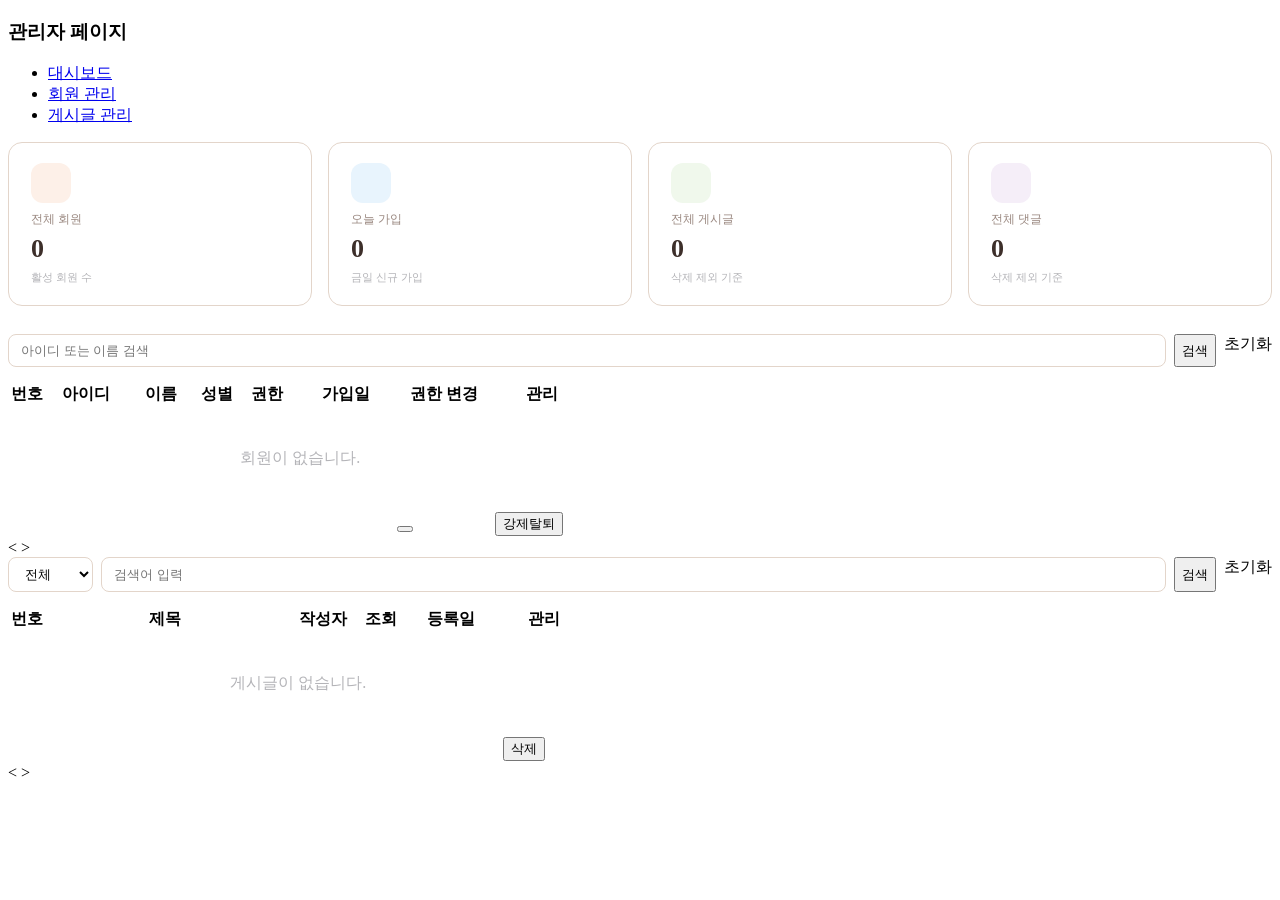
==== src/main/resources/templates/admin/index.html @ 3387bf03 "refactor: 관리자 페이지 단일 탭 구조로 통합 및 Thymeleaf onclick XSS 오류 수정 Co-Authored-By: Claude Sonnet 4.6 <norep" ====
<!DOCTYPE html>
<html lang="ko" xmlns:th="http://www.thymeleaf.org" xmlns:layout="http://www.ultraq.net.nz/thymeleaf/layout" layout:decorate="layout/basic">

    <th:block layout:fragment="title"><title>관리자 페이지</title></th:block>

    <th:block layout:fragment="add-css">
        <style>
            /* 탭 컨텐츠 여백 초기화 */
            .tab_content { margin-top: 0 !important; }

            /* 통계 카드 */
            .stat_grid {
                display: grid; grid-template-columns: repeat(4, 1fr); gap: 16px; margin-bottom: 28px;
            }
            .stat_card {
                background: #fff; border: 1px solid #E3D5CA; border-radius: 14px; padding: 20px 22px;
                display: flex; flex-direction: column; gap: 8px;
            }
            .stat_icon { width: 40px; height: 40px; border-radius: 12px; display: flex; align-items: center; justify-content: center; font-size: 17px; }
            .stat_label { font-size: 12px; color: #9a8880; }
            .stat_value { font-size: 26px; font-weight: 700; color: #3d2f2a; line-height: 1; }
            .stat_sub   { font-size: 11px; color: #B4B4B8; }
            .icon_member  { background: #FDF0E8; color: #D7936A; }
            .icon_today   { background: #E8F4FD; color: #5AABCE; }
            .icon_post    { background: #F0F8EC; color: #72B35A; }
            .icon_comment { background: #F5EEF8; color: #A87EC9; }

            /* 역할 뱃지 */
            .role_badge { display: inline-block; padding: 3px 10px; border-radius: 20px; font-size: 11px; font-weight: 600; }
            .role_admin { background: #FDE8E8; color: #C45A5A; }
            .role_user  { background: #E8F4E8; color: #5A9C5A; }

            /* 검색바 */
            .search_bar { display: flex; gap: 8px; margin-bottom: 14px; }
            .search_bar input,
            .search_bar select {
                padding: 8px 12px; border: 1px solid #E3D5CA; border-radius: 8px;
                font-size: 13px; background: #fff;
            }
            .search_bar input { flex: 1; }

            @media (max-width: 900px) { .stat_grid { grid-template-columns: repeat(2, 1fr); } }
        </style>
    </th:block>

    <th:block layout:fragment="content">
        <div class="page_tits">
            <h3>관리자 페이지</h3>
        </div>

        <div class="content">

            <!-- 탭 메뉴 -->
            <ul id="tabmenu">
                <li><a href="javascript:void(0);" th:classappend="${activeTab == 'dashboard'} ? 'on'" onclick="showTab('tab_dashboard', this)">대시보드</a></li>
                <li><a href="javascript:void(0);" th:classappend="${activeTab == 'members'}  ? 'on'" onclick="showTab('tab_members',  this)">회원 관리</a></li>
                <li><a href="javascript:void(0);" th:classappend="${activeTab == 'posts'}    ? 'on'" onclick="showTab('tab_posts',    this)">게시글 관리</a></li>
            </ul>

            <!-- 탭 1: 대시보드 -->
            <section id="tab_dashboard" class="tab_content"
                     th:style="${activeTab != 'dashboard'} ? 'display:none'">
                <div class="stat_grid">
                    <div class="stat_card">
                        <div class="stat_icon icon_member"><i class="fas fa-users"></i></div>
                        <span class="stat_label">전체 회원</span>
                        <span class="stat_value" th:text="${stats.totalMembers}">0</span>
                        <span class="stat_sub">활성 회원 수</span>
                    </div>
                    <div class="stat_card">
                        <div class="stat_icon icon_today"><i class="fas fa-user-plus"></i></div>
                        <span class="stat_label">오늘 가입</span>
                        <span class="stat_value" th:text="${stats.todaySignups}">0</span>
                        <span class="stat_sub">금일 신규 가입</span>
                    </div>
                    <div class="stat_card">
                        <div class="stat_icon icon_post"><i class="fas fa-file-alt"></i></div>
                        <span class="stat_label">전체 게시글</span>
                        <span class="stat_value" th:text="${stats.totalPosts}">0</span>
                        <span class="stat_sub">삭제 제외 기준</span>
                    </div>
                    <div class="stat_card">
                        <div class="stat_icon icon_comment"><i class="fas fa-comment-dots"></i></div>
                        <span class="stat_label">전체 댓글</span>
                        <span class="stat_value" th:text="${stats.totalComments}">0</span>
                        <span class="stat_sub">삭제 제외 기준</span>
                    </div>
                </div>
            </section>

            <!-- 탭 2: 회원 관리 -->
            <section id="tab_members" class="tab_content"
                     th:style="${activeTab != 'members'} ? 'display:none'">

                <form method="get" th:action="@{/admin/index.do}">
                    <input type="hidden" name="tab" value="members" />
                    <div class="search_bar">
                        <input type="text" name="mKeyword" th:value="${mKeyword}" placeholder="아이디 또는 이름 검색" />
                        <button type="submit" class="btns btn_st3 btn_mid">검색</button>
                        <a th:href="@{/admin/index.do(tab='members')}" class="btns btn_bdr3 btn_mid">초기화</a>
                    </div>
                </form>

                <table class="tb tb_col">
                    <colgroup>
                        <col style="width:6%"/><col style="width:14%"/><col style="width:12%"/>
                        <col style="width:7%"/><col style="width:10%"/><col style="width:17%"/>
                        <col style="width:17%"/><col style="width:17%"/>
                    </colgroup>
                    <thead>
                        <tr>
                            <th>번호</th><th>아이디</th><th>이름</th>
                            <th>성별</th><th>권한</th><th>가입일</th>
                            <th>권한 변경</th><th>관리</th>
                        </tr>
                    </thead>
                    <tbody>
                        <tr th:if="${#lists.isEmpty(members.list)}">
                            <td colspan="8" style="text-align:center; color:#B4B4B8; padding:40px 0;">회원이 없습니다.</td>
                        </tr>
                        <tr th:each="m : ${members.list}">
                            <td th:text="${m.id}"></td>
                            <td th:text="${m.loginId}"></td>
                            <td th:text="${m.name}"></td>
                            <td th:text="${m.gender == T(com.study.domain.member.Gender).M} ? '남' : '여'"></td>
                            <td>
                                <span class="role_badge"
                                      th:classappend="${m.role == T(com.study.domain.member.MemberRole).ADMIN} ? 'role_admin' : 'role_user'"
                                      th:text="${m.role}"></span>
                            </td>
                            <td th:text="${#temporals.format(m.createdDate, 'yyyy.MM.dd HH:mm')}"></td>
                            <td>
                                <button type="button" class="btns btn_sml btn-role"
                                        th:classappend="${m.role == T(com.study.domain.member.MemberRole).ADMIN} ? 'btn_bdr3' : 'btn_st3'"
                                        th:data-id="${m.id}"
                                        th:data-target="${m.role == T(com.study.domain.member.MemberRole).USER ? 'ADMIN' : 'USER'}"
                                        th:text="${m.role == T(com.study.domain.member.MemberRole).USER ? '관리자로' : '일반으로'}">
                                </button>
                            </td>
                            <td>
                                <button type="button" class="btns btn_st1 btn_sml btn-withdraw"
                                        th:data-id="${m.id}"
                                        th:data-loginid="${m.loginId}">강제탈퇴</button>
                            </td>
                        </tr>
                    </tbody>
                </table>

                <!-- 페이지네이션 -->
                <div th:if="${members.pagination != null}" class="paging_area">
                    <th:block th:with="pg=${members.pagination}">
                        <a th:if="${pg.existPrevPage}"
                           th:href="@{/admin/index.do(tab='members', mPage=${pg.startPage - 1}, mKeyword=${mKeyword})}"
                           class="page_btn">&lt;</a>
                        <th:block th:each="num : ${#numbers.sequence(pg.startPage, pg.endPage)}">
                            <a th:href="@{/admin/index.do(tab='members', mPage=${num}, mKeyword=${mKeyword})}"
                               th:text="${num}"
                               th:classappend="${num == pg.currentPage} ? ' on'"
                               class="page_btn"></a>
                        </th:block>
                        <a th:if="${pg.existNextPage}"
                           th:href="@{/admin/index.do(tab='members', mPage=${pg.endPage + 1}, mKeyword=${mKeyword})}"
                           class="page_btn">&gt;</a>
                    </th:block>
                </div>
            </section>

            <!-- 탭 3: 게시글 관리 -->
            <section id="tab_posts" class="tab_content"
                     th:style="${activeTab != 'posts'} ? 'display:none'">

                <form method="get" th:action="@{/admin/index.do}">
                    <input type="hidden" name="tab" value="posts" />
                    <div class="search_bar">
                        <select name="pSearchType">
                            <option value="" th:selected="${pSearchType == ''}">전체</option>
                            <option value="title"   th:selected="${pSearchType == 'title'}">제목</option>
                            <option value="writer"  th:selected="${pSearchType == 'writer'}">작성자</option>
                            <option value="content" th:selected="${pSearchType == 'content'}">내용</option>
                        </select>
                        <input type="text" name="pKeyword" th:value="${pKeyword}" placeholder="검색어 입력" />
                        <button type="submit" class="btns btn_st3 btn_mid">검색</button>
                        <a th:href="@{/admin/index.do(tab='posts')}" class="btns btn_bdr3 btn_mid">초기화</a>
                    </div>
                </form>

                <table class="tb tb_col">
                    <colgroup>
                        <col style="width:6%"/><col style="width:42%"/><col style="width:13%"/>
                        <col style="width:7%"/><col style="width:17%"/><col style="width:15%"/>
                    </colgroup>
                    <thead>
                        <tr>
                            <th>번호</th><th>제목</th><th>작성자</th>
                            <th>조회</th><th>등록일</th><th>관리</th>
                        </tr>
                    </thead>
                    <tbody>
                        <tr th:if="${#lists.isEmpty(posts.list)}">
                            <td colspan="6" style="text-align:center; color:#B4B4B8; padding:40px 0;">게시글이 없습니다.</td>
                        </tr>
                        <tr th:each="p : ${posts.list}">
                            <td th:text="${p.id}"></td>
                            <td style="text-align:left; padding-left:14px;">
                                <a th:href="@{/post/view.do(id=${p.id})}" th:text="${p.title}"
                                   style="color:#3d2f2a;"></a>
                            </td>
                            <td th:text="${p.writer}"></td>
                            <td th:text="${p.viewCnt}"></td>
                            <td th:text="${#temporals.format(p.createdDate, 'yyyy.MM.dd HH:mm')}"></td>
                            <td>
                                <button type="button" class="btns btn_st1 btn_sml btn-delete-post"
                                        th:data-id="${p.id}"
                                        th:data-title="${p.title}">삭제</button>
                            </td>
                        </tr>
                    </tbody>
                </table>

                <!-- 페이지네이션 -->
                <div th:if="${posts.pagination != null}" class="paging_area">
                    <th:block th:with="pg=${posts.pagination}">
                        <a th:if="${pg.existPrevPage}"
                           th:href="@{/admin/index.do(tab='posts', pPage=${pg.startPage - 1}, pKeyword=${pKeyword}, pSearchType=${pSearchType})}"
                           class="page_btn">&lt;</a>
                        <th:block th:each="num : ${#numbers.sequence(pg.startPage, pg.endPage)}">
                            <a th:href="@{/admin/index.do(tab='posts', pPage=${num}, pKeyword=${pKeyword}, pSearchType=${pSearchType})}"
                               th:text="${num}"
                               th:classappend="${num == pg.currentPage} ? ' on'"
                               class="page_btn"></a>
                        </th:block>
                        <a th:if="${pg.existNextPage}"
                           th:href="@{/admin/index.do(tab='posts', pPage=${pg.endPage + 1}, pKeyword=${pKeyword}, pSearchType=${pSearchType})}"
                           class="page_btn">&gt;</a>
                    </th:block>
                </div>
            </section>

        </div>
    </th:block>

    <th:block layout:fragment="script">
        <script>
            function showTab(tabId, el) {
                document.querySelectorAll('.tab_content').forEach(t => t.style.display = 'none');
                document.querySelectorAll('#tabmenu a').forEach(a => a.classList.remove('on'));
                document.getElementById(tabId).style.display = 'block';
                el.classList.add('on');
            }

            // 권한 변경
            document.querySelectorAll('.btn-role').forEach(btn => {
                btn.addEventListener('click', function () {
                    const id     = this.dataset.id;
                    const target = this.dataset.target;
                    const label  = target === 'ADMIN' ? '관리자' : '일반 회원';
                    if (!confirm(`권한을 ${label}으로 변경하시겠습니까?`)) return;
                    $.ajax({
                        url: `/api/v1/admin/members/${id}/role`,
                        type: 'PUT',
                        contentType: 'application/json',
                        data: JSON.stringify({ role: target }),
                        success: () => location.href = '/admin/index.do?tab=members',
                        error: xhr => alert(JSON.parse(xhr.responseText).message || '변경 실패')
                    });
                });
            });

            // 강제 탈퇴
            document.querySelectorAll('.btn-withdraw').forEach(btn => {
                btn.addEventListener('click', function () {
                    const id      = this.dataset.id;
                    const loginId = this.dataset.loginid;
                    if (!confirm(`[${loginId}] 회원을 강제 탈퇴하시겠습니까?\n이 작업은 되돌릴 수 없습니다.`)) return;
                    $.ajax({
                        url: `/api/v1/admin/members/${id}`,
                        type: 'DELETE',
                        success: () => location.href = '/admin/index.do?tab=members',
                        error: xhr => alert(JSON.parse(xhr.responseText).message || '처리 실패')
                    });
                });
            });

            // 게시글 삭제
            document.querySelectorAll('.btn-delete-post').forEach(btn => {
                btn.addEventListener('click', function () {
                    const id    = this.dataset.id;
                    const title = this.dataset.title;
                    if (!confirm(`[${title}]\n게시글을 삭제하시겠습니까?`)) return;
                    $.ajax({
                        url: `/api/v1/admin/posts/${id}`,
                        type: 'DELETE',
                        success: () => location.href = '/admin/index.do?tab=posts',
                        error: xhr => alert(JSON.parse(xhr.responseText).message || '삭제 실패')
                    });
                });
            });
        </script>
    </th:block>

</html>
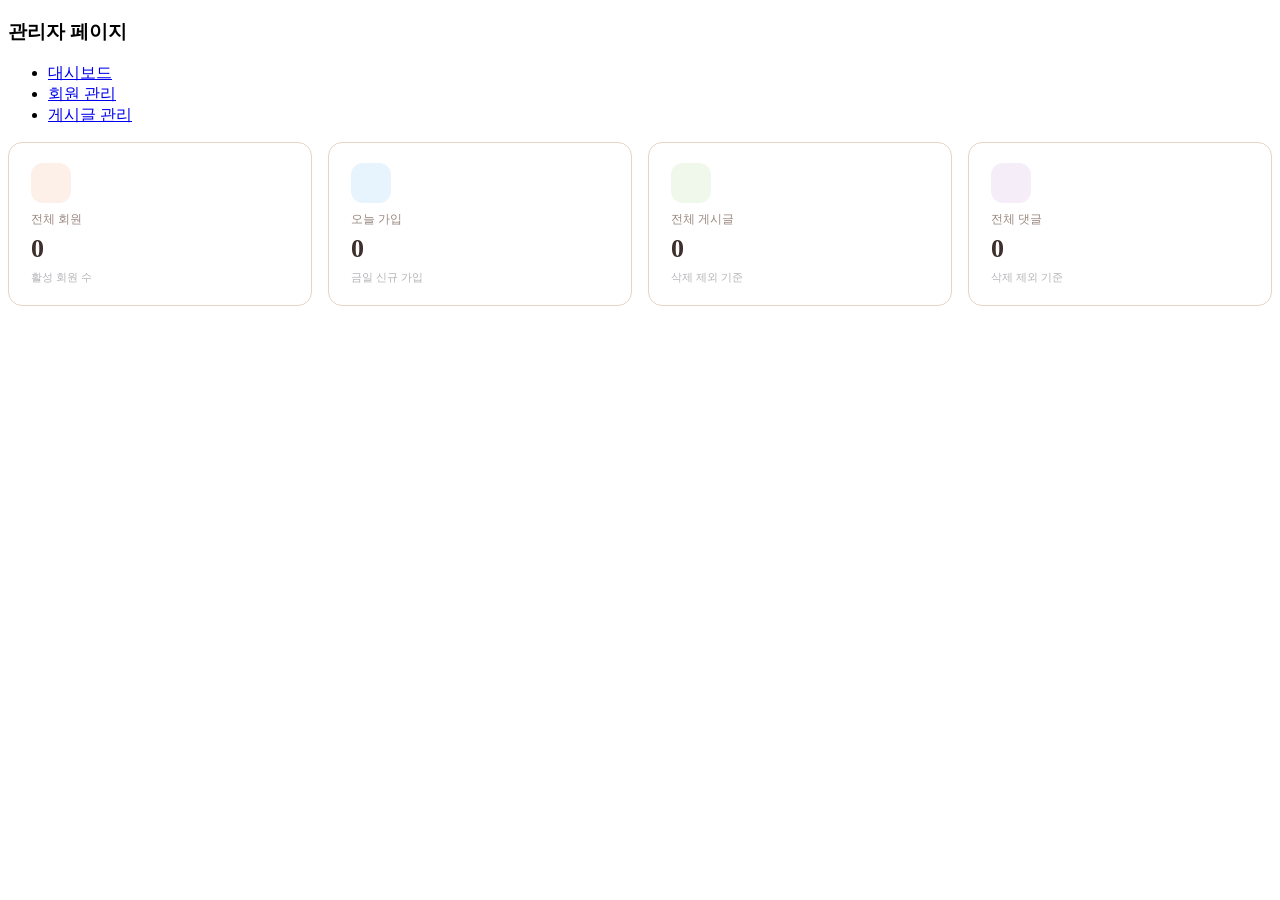
==== commit a59f1384: "fix: 관리자 페이지 Thymeleaf T() 정적 클래스 접근 오류 수정 Co-Authored-By: Claude Sonnet 4.6 <noreply@anthropic.com>" ====
--- a/src/main/resources/templates/admin/index.html
+++ b/src/main/resources/templates/admin/index.html
@@ -5,45 +5,43 @@
 
     <th:block layout:fragment="add-css">
         <style>
-            /* 탭 컨텐츠 여백 초기화 */
             .tab_content { margin-top: 0 !important; }
 
-            /* 통계 카드 */
             .stat_grid {
                 display: grid; grid-template-columns: repeat(4, 1fr); gap: 16px; margin-bottom: 28px;
             }
             .stat_card {
-                background: #fff; border: 1px solid #E3D5CA; border-radius: 14px; padding: 20px 22px;
-                display: flex; flex-direction: column; gap: 8px;
-            }
-            .stat_icon { width: 40px; height: 40px; border-radius: 12px; display: flex; align-items: center; justify-content: center; font-size: 17px; }
-            .stat_label { font-size: 12px; color: #9a8880; }
-            .stat_value { font-size: 26px; font-weight: 700; color: #3d2f2a; line-height: 1; }
-            .stat_sub   { font-size: 11px; color: #B4B4B8; }
-            .icon_member  { background: #FDF0E8; color: #D7936A; }
-            .icon_today   { background: #E8F4FD; color: #5AABCE; }
-            .icon_post    { background: #F0F8EC; color: #72B35A; }
-            .icon_comment { background: #F5EEF8; color: #A87EC9; }
-
-            /* 역할 뱃지 */
-            .role_badge { display: inline-block; padding: 3px 10px; border-radius: 20px; font-size: 11px; font-weight: 600; }
-            .role_admin { background: #FDE8E8; color: #C45A5A; }
-            .role_user  { background: #E8F4E8; color: #5A9C5A; }
-
-            /* 검색바 */
-            .search_bar { display: flex; gap: 8px; margin-bottom: 14px; }
+                background: #fff; border: 1px solid #E3D5CA; border-radius: 14px;
+                padding: 20px 22px; display: flex; flex-direction: column; gap: 8px;
+            }
+            .stat_icon { width:40px; height:40px; border-radius:12px; display:flex; align-items:center; justify-content:center; font-size:17px; }
+            .stat_label { font-size:12px; color:#9a8880; }
+            .stat_value { font-size:26px; font-weight:700; color:#3d2f2a; line-height:1; }
+            .stat_sub   { font-size:11px; color:#B4B4B8; }
+            .icon_member  { background:#FDF0E8; color:#D7936A; }
+            .icon_today   { background:#E8F4FD; color:#5AABCE; }
+            .icon_post    { background:#F0F8EC; color:#72B35A; }
+            .icon_comment { background:#F5EEF8; color:#A87EC9; }
+
+            .role_badge { display:inline-block; padding:3px 10px; border-radius:20px; font-size:11px; font-weight:600; }
+            .role_admin { background:#FDE8E8; color:#C45A5A; }
+            .role_user  { background:#E8F4E8; color:#5A9C5A; }
+
+            .search_bar { display:flex; gap:8px; margin-bottom:14px; }
             .search_bar input,
             .search_bar select {
-                padding: 8px 12px; border: 1px solid #E3D5CA; border-radius: 8px;
-                font-size: 13px; background: #fff;
-            }
-            .search_bar input { flex: 1; }
-
-            @media (max-width: 900px) { .stat_grid { grid-template-columns: repeat(2, 1fr); } }
+                padding:8px 12px; border:1px solid #E3D5CA; border-radius:8px; font-size:13px; background:#fff;
+            }
+            .search_bar input { flex:1; }
+
+            @media (max-width:900px) { .stat_grid { grid-template-columns:repeat(2,1fr); } }
         </style>
     </th:block>
 
+    <!-- activeTab 서버 값을 JS로 전달하기 위한 hidden 요소 -->
     <th:block layout:fragment="content">
+        <div id="activeTabValue" th:data-tab="${activeTab}" style="display:none"></div>
+
         <div class="page_tits">
             <h3>관리자 페이지</h3>
         </div>
@@ -52,14 +50,13 @@
 
             <!-- 탭 메뉴 -->
             <ul id="tabmenu">
-                <li><a href="javascript:void(0);" th:classappend="${activeTab == 'dashboard'} ? 'on'" onclick="showTab('tab_dashboard', this)">대시보드</a></li>
-                <li><a href="javascript:void(0);" th:classappend="${activeTab == 'members'}  ? 'on'" onclick="showTab('tab_members',  this)">회원 관리</a></li>
-                <li><a href="javascript:void(0);" th:classappend="${activeTab == 'posts'}    ? 'on'" onclick="showTab('tab_posts',    this)">게시글 관리</a></li>
+                <li><a href="javascript:void(0);" data-tab="dashboard" onclick="showTab('tab_dashboard', this)">대시보드</a></li>
+                <li><a href="javascript:void(0);" data-tab="members"   onclick="showTab('tab_members',   this)">회원 관리</a></li>
+                <li><a href="javascript:void(0);" data-tab="posts"     onclick="showTab('tab_posts',     this)">게시글 관리</a></li>
             </ul>
 
-            <!-- 탭 1: 대시보드 -->
-            <section id="tab_dashboard" class="tab_content"
-                     th:style="${activeTab != 'dashboard'} ? 'display:none'">
+            <!-- ── 탭 1: 대시보드 ─────────────────────────── -->
+            <section id="tab_dashboard" class="tab_content">
                 <div class="stat_grid">
                     <div class="stat_card">
                         <div class="stat_icon icon_member"><i class="fas fa-users"></i></div>
@@ -88,9 +85,8 @@
                 </div>
             </section>
 
-            <!-- 탭 2: 회원 관리 -->
-            <section id="tab_members" class="tab_content"
-                     th:style="${activeTab != 'members'} ? 'display:none'">
+            <!-- ── 탭 2: 회원 관리 ─────────────────────────── -->
+            <section id="tab_members" class="tab_content" style="display:none">
 
                 <form method="get" th:action="@{/admin/index.do}">
                     <input type="hidden" name="tab" value="members" />
@@ -116,66 +112,59 @@
                     </thead>
                     <tbody>
                         <tr th:if="${#lists.isEmpty(members.list)}">
-                            <td colspan="8" style="text-align:center; color:#B4B4B8; padding:40px 0;">회원이 없습니다.</td>
+                            <td colspan="8" style="text-align:center;color:#B4B4B8;padding:40px 0;">회원이 없습니다.</td>
                         </tr>
                         <tr th:each="m : ${members.list}">
                             <td th:text="${m.id}"></td>
                             <td th:text="${m.loginId}"></td>
                             <td th:text="${m.name}"></td>
-                            <td th:text="${m.gender == T(com.study.domain.member.Gender).M} ? '남' : '여'"></td>
-                            <td>
-                                <span class="role_badge"
-                                      th:classappend="${m.role == T(com.study.domain.member.MemberRole).ADMIN} ? 'role_admin' : 'role_user'"
-                                      th:text="${m.role}"></span>
+                            <td th:text="${m.gender.name() == 'M'} ? '남' : '여'"></td>
+                            <td>
+                                <span th:class="${m.role.name() == 'ADMIN'} ? 'role_badge role_admin' : 'role_badge role_user'"
+                                      th:text="${m.role.name()}"></span>
                             </td>
                             <td th:text="${#temporals.format(m.createdDate, 'yyyy.MM.dd HH:mm')}"></td>
                             <td>
-                                <button type="button" class="btns btn_sml btn-role"
-                                        th:classappend="${m.role == T(com.study.domain.member.MemberRole).ADMIN} ? 'btn_bdr3' : 'btn_st3'"
-                                        th:data-id="${m.id}"
-                                        th:data-target="${m.role == T(com.study.domain.member.MemberRole).USER ? 'ADMIN' : 'USER'}"
-                                        th:text="${m.role == T(com.study.domain.member.MemberRole).USER ? '관리자로' : '일반으로'}">
+                                <button type="button"
+                                        th:class="${m.role.name() == 'ADMIN'} ? 'btns btn_bdr3 btn_sml btn-role' : 'btns btn_st3 btn_sml btn-role'"
+                                        th:attr="data-id=${m.id}, data-target=${m.role.name() == 'USER' ? 'ADMIN' : 'USER'}"
+                                        th:text="${m.role.name() == 'USER'} ? '관리자로' : '일반으로'">
                                 </button>
                             </td>
                             <td>
                                 <button type="button" class="btns btn_st1 btn_sml btn-withdraw"
-                                        th:data-id="${m.id}"
-                                        th:data-loginid="${m.loginId}">강제탈퇴</button>
+                                        th:attr="data-id=${m.id}, data-loginid=${m.loginId}">강제탈퇴</button>
                             </td>
                         </tr>
                     </tbody>
                 </table>
 
-                <!-- 페이지네이션 -->
                 <div th:if="${members.pagination != null}" class="paging_area">
                     <th:block th:with="pg=${members.pagination}">
                         <a th:if="${pg.existPrevPage}"
-                           th:href="@{/admin/index.do(tab='members', mPage=${pg.startPage - 1}, mKeyword=${mKeyword})}"
+                           th:href="@{/admin/index.do(tab='members',mPage=${pg.startPage-1},mKeyword=${mKeyword})}"
                            class="page_btn">&lt;</a>
-                        <th:block th:each="num : ${#numbers.sequence(pg.startPage, pg.endPage)}">
-                            <a th:href="@{/admin/index.do(tab='members', mPage=${num}, mKeyword=${mKeyword})}"
-                               th:text="${num}"
-                               th:classappend="${num == pg.currentPage} ? ' on'"
-                               class="page_btn"></a>
-                        </th:block>
+                        <a th:each="num : ${#numbers.sequence(pg.startPage, pg.endPage)}"
+                           th:href="@{/admin/index.do(tab='members',mPage=${num},mKeyword=${mKeyword})}"
+                           th:text="${num}"
+                           th:class="${num == pg.currentPage} ? 'page_btn on' : 'page_btn'"></a>
                         <a th:if="${pg.existNextPage}"
-                           th:href="@{/admin/index.do(tab='members', mPage=${pg.endPage + 1}, mKeyword=${mKeyword})}"
+                           th:href="@{/admin/index.do(tab='members',mPage=${pg.endPage+1},mKeyword=${mKeyword})}"
                            class="page_btn">&gt;</a>
                     </th:block>
                 </div>
             </section>
 
-            <!-- 탭 3: 게시글 관리 -->
-            <section id="tab_posts" class="tab_content"
-                     th:style="${activeTab != 'posts'} ? 'display:none'">
+            <!-- ── 탭 3: 게시글 관리 ─────────────────────────── -->
+            <section id="tab_posts" class="tab_content" style="display:none">
 
                 <form method="get" th:action="@{/admin/index.do}">
                     <input type="hidden" name="tab" value="posts" />
                     <div class="search_bar">
                         <select name="pSearchType">
-                            <option value="" th:selected="${pSearchType == ''}">전체</option>
-                            <option value="title"   th:selected="${pSearchType == 'title'}">제목</option>
-                            <option value="writer"  th:selected="${pSearchType == 'writer'}">작성자</option>
+                            <option value=""       th:selected="${pSearchType == ''}">전체</option>
+                            <option value="title"  th:selected="${pSearchType == 'title'}">제목</option>
+                            <option value="writer" th:selected="${pSearchType == 'writer'}">작성자</option>
                             <option value="content" th:selected="${pSearchType == 'content'}">내용</option>
                         </select>
                         <input type="text" name="pKeyword" th:value="${pKeyword}" placeholder="검색어 입력" />
@@ -197,40 +186,35 @@
                     </thead>
                     <tbody>
                         <tr th:if="${#lists.isEmpty(posts.list)}">
-                            <td colspan="6" style="text-align:center; color:#B4B4B8; padding:40px 0;">게시글이 없습니다.</td>
+                            <td colspan="6" style="text-align:center;color:#B4B4B8;padding:40px 0;">게시글이 없습니다.</td>
                         </tr>
                         <tr th:each="p : ${posts.list}">
                             <td th:text="${p.id}"></td>
-                            <td style="text-align:left; padding-left:14px;">
-                                <a th:href="@{/post/view.do(id=${p.id})}" th:text="${p.title}"
-                                   style="color:#3d2f2a;"></a>
+                            <td style="text-align:left;padding-left:14px;">
+                                <a th:href="@{/post/view.do(id=${p.id})}" th:text="${p.title}" style="color:#3d2f2a;"></a>
                             </td>
                             <td th:text="${p.writer}"></td>
                             <td th:text="${p.viewCnt}"></td>
                             <td th:text="${#temporals.format(p.createdDate, 'yyyy.MM.dd HH:mm')}"></td>
                             <td>
                                 <button type="button" class="btns btn_st1 btn_sml btn-delete-post"
-                                        th:data-id="${p.id}"
-                                        th:data-title="${p.title}">삭제</button>
+                                        th:attr="data-id=${p.id}, data-title=${p.title}">삭제</button>
                             </td>
                         </tr>
                     </tbody>
                 </table>
 
-                <!-- 페이지네이션 -->
                 <div th:if="${posts.pagination != null}" class="paging_area">
                     <th:block th:with="pg=${posts.pagination}">
                         <a th:if="${pg.existPrevPage}"
-                           th:href="@{/admin/index.do(tab='posts', pPage=${pg.startPage - 1}, pKeyword=${pKeyword}, pSearchType=${pSearchType})}"
+                           th:href="@{/admin/index.do(tab='posts',pPage=${pg.startPage-1},pKeyword=${pKeyword},pSearchType=${pSearchType})}"
                            class="page_btn">&lt;</a>
-                        <th:block th:each="num : ${#numbers.sequence(pg.startPage, pg.endPage)}">
-                            <a th:href="@{/admin/index.do(tab='posts', pPage=${num}, pKeyword=${pKeyword}, pSearchType=${pSearchType})}"
-                               th:text="${num}"
-                               th:classappend="${num == pg.currentPage} ? ' on'"
-                               class="page_btn"></a>
-                        </th:block>
+                        <a th:each="num : ${#numbers.sequence(pg.startPage, pg.endPage)}"
+                           th:href="@{/admin/index.do(tab='posts',pPage=${num},pKeyword=${pKeyword},pSearchType=${pSearchType})}"
+                           th:text="${num}"
+                           th:class="${num == pg.currentPage} ? 'page_btn on' : 'page_btn'"></a>
                         <a th:if="${pg.existNextPage}"
-                           th:href="@{/admin/index.do(tab='posts', pPage=${pg.endPage + 1}, pKeyword=${pKeyword}, pSearchType=${pSearchType})}"
+                           th:href="@{/admin/index.do(tab='posts',pPage=${pg.endPage+1},pKeyword=${pKeyword},pSearchType=${pSearchType})}"
                            class="page_btn">&gt;</a>
                     </th:block>
                 </div>
@@ -247,6 +231,13 @@
                 document.getElementById(tabId).style.display = 'block';
                 el.classList.add('on');
             }
+
+            // 서버에서 전달된 activeTab으로 초기 탭 설정
+            (function () {
+                const activeTab = document.getElementById('activeTabValue').dataset.tab || 'dashboard';
+                const link = document.querySelector(`#tabmenu a[data-tab="${activeTab}"]`);
+                if (link) showTab('tab_' + activeTab, link);
+            })();
 
             // 권한 변경
             document.querySelectorAll('.btn-role').forEach(btn => {
